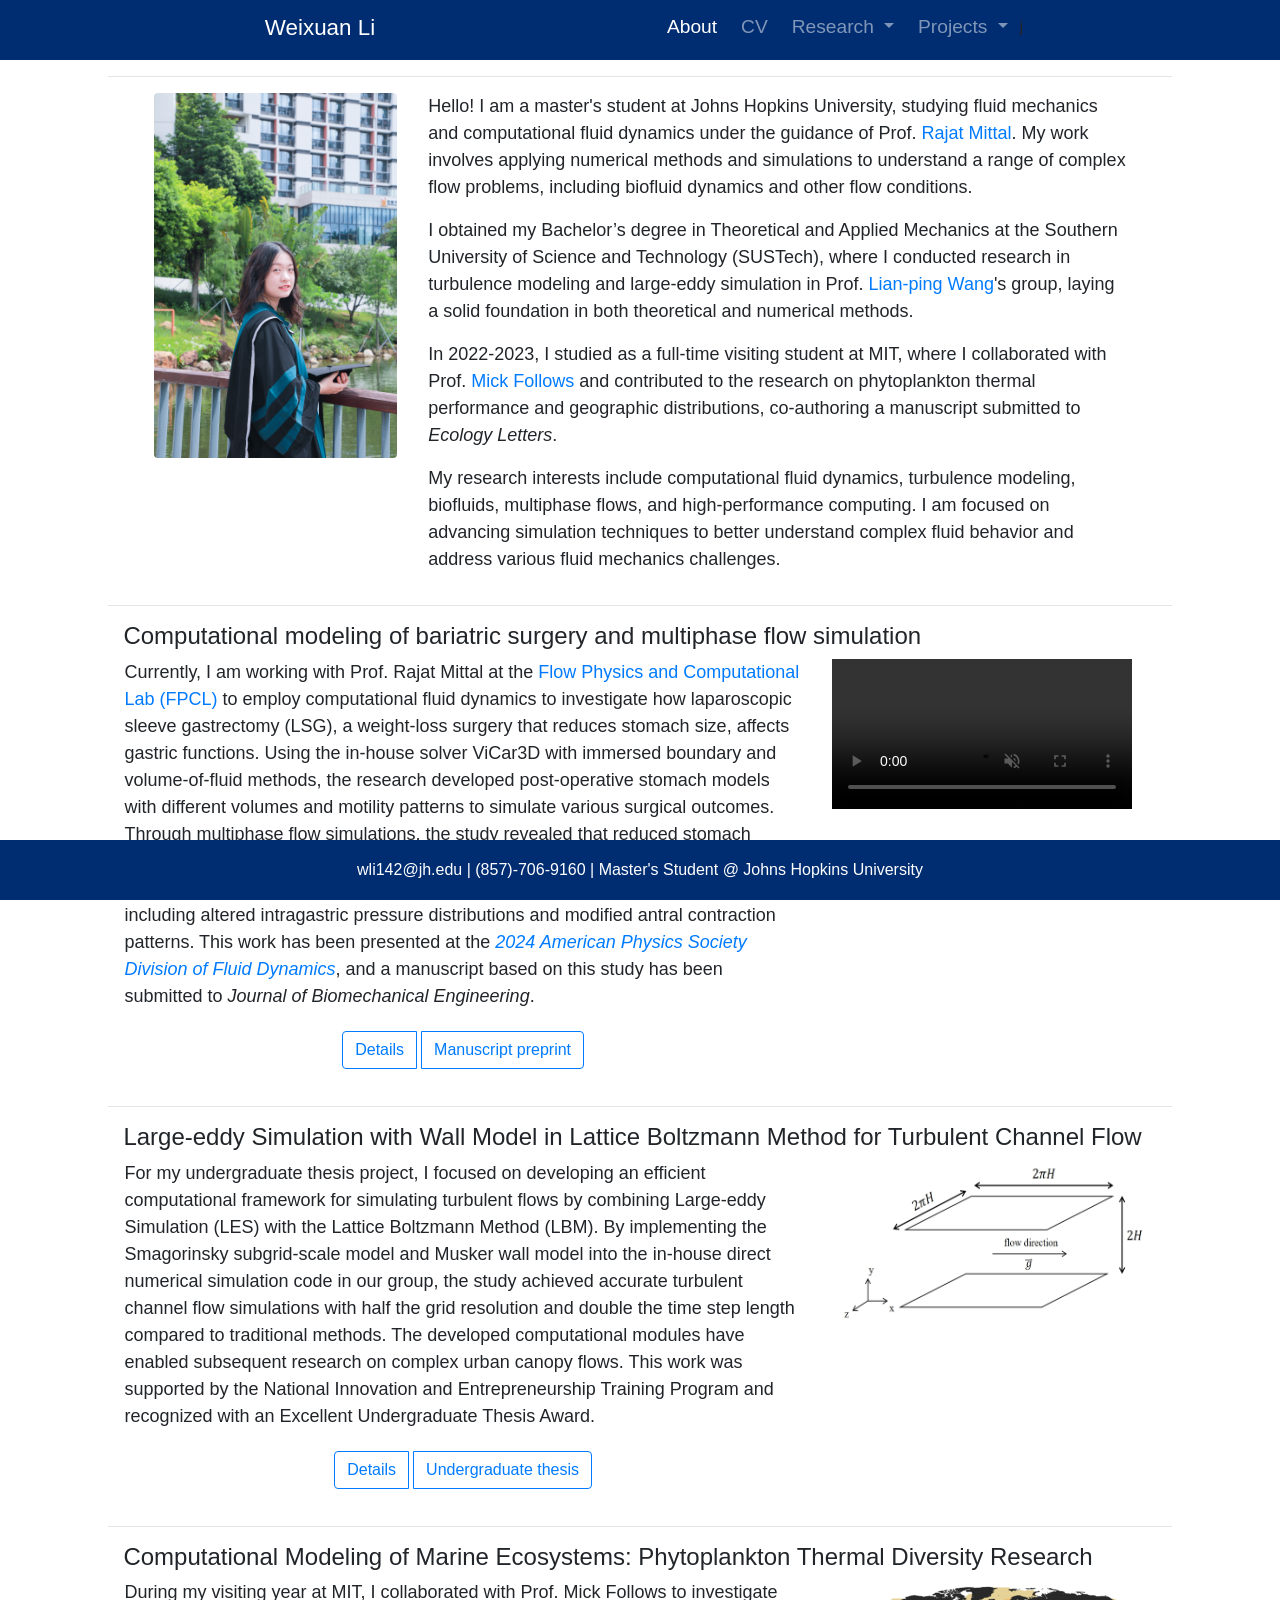
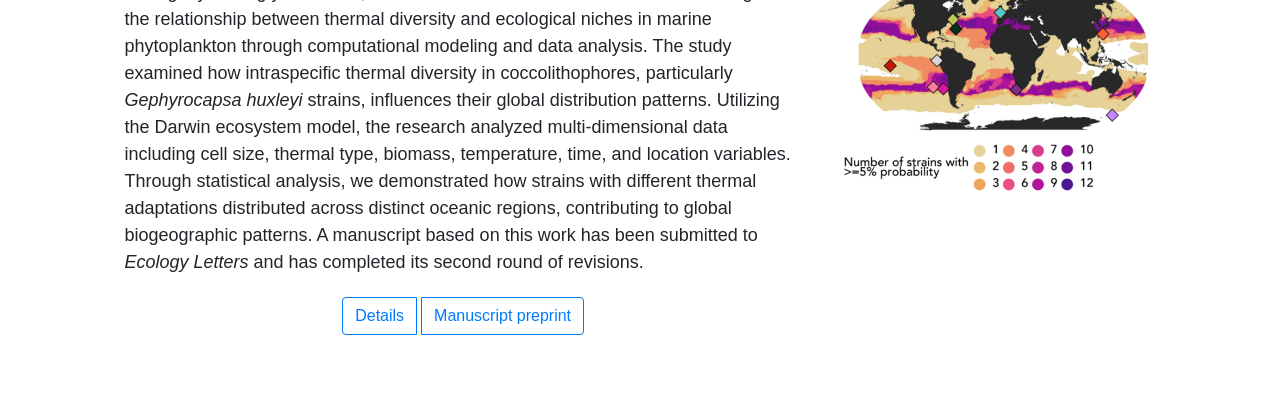
==== index.html @ a3d53324 "Update" ====
<!-- Very simple website layout by me. Feel free to copy / adapt. -->

<!DOCTYPE html>
<html>
    <style>
    

        /* Additional Styles for Research Sections */
        .research-section {
            margin-bottom: 40px;
        }
        .research-section img, .research-section video {
            max-width: 100%;
            height: auto;
        }
        .research-section h4 {
            margin-top: 20px;
            color: #002D72;
        }
        .btn-group .btn {
            margin: 5px;
        }
        .video-container {
            float: right; 
            width: 60%;
        }
        /* .custom-video {
            max-width: 100%;
            height: auto;
        } */
    </style>

    <head>
        <meta http-equiv="Content-Type" content="text/html; charset=utf-8">
        <meta name="viewport" content="width=device-width, initial-scale=1">
        <title>Weixuan Li</title>

        <!-- <link href="https://fonts.googleapis.com/css?family=Roboto:100,400,700" rel="stylesheet"> -->

        <link rel="stylesheet" href="https://maxcdn.bootstrapcdn.com/bootstrap/4.5.2/css/bootstrap.min.css">
        <link rel="stylesheet" href="https://maxcdn.bootstrapcdn.com/font-awesome/4.7.0/css/font-awesome.min.css" media="screen">
        <script src="https://ajax.googleapis.com/ajax/libs/jquery/3.5.1/jquery.min.js"></script>
        <script src="https://maxcdn.bootstrapcdn.com/bootstrap/4.5.2/js/bootstrap.min.js"></script>
        <link rel="stylesheet" href="/assets/style.css" media="screen">

        <!-- Font awesome 5 (for icons) -->
        <link rel="stylesheet" href="https://cdnjs.cloudflare.com/ajax/libs/font-awesome/5.15.3/css/all.min.css ">

        <link rel="icon" type="image/png" href="/assets/img/JHU.logo_vertical.blue.png" sizes="32x32" />
        <link rel="icon" type="image/png" href="/assets/img/JHU.logo_vertical.blue.png" sizes="16x16" />
        <meta charset="UTF-8">

    </head>

    <body>

    <header>
        <nav class="navbar navbar-expand-sm navbar-dark justify-content-center" style="background-color:#002D72;">
            <a class="navbar-brand px-2" href="#">Weixuan Li</a>
    
            <button class="navbar-toggler" type="button" data-toggle="collapse" data-target="#navbarSupportedContent" 
                aria-controls="navbarSupportedContent" aria-expanded="false" aria-label="Toggle navigation">
                <span class="navbar-toggler-icon"></span>
            </button>
    
            <div class="w-50">
                <div class="collapse navbar-collapse" id="navbarSupportedContent">
                    <ul class="navbar-nav ml-auto">
                        <li class="px-1 nav-item active"><a class="nav-link" href="/">About</a></li>
                        <li class="px-1 nav-item"><a class="nav-link" href="CV/Weixuan Li_CV.pdf">CV</a></li>
                        <!-- Projects Dropdown -->
                        <li class="px-1 nav-item dropdown">
                            <a class="nav-link dropdown-toggle" href="#" id="projectsDropdown" role="button" data-toggle="dropdown" aria-haspopup="true" aria-expanded="false">
                                Research
                            </a>
                            <div class="dropdown-menu" aria-labelledby="projectsDropdown">
                                <a class="dropdown-item" href="/Projects/gastrectomy">Laparoscopic Sleeve Gastrectomy</a>
                                <a class="dropdown-item" href="/Projects/LES">LES Turbulent Channel Flow</a>
                                <a class="dropdown-item" href="/Projects/Coccolithophores">Phytoplankton Thermal Diversity</a>
                            </div>
                        </li>
                        <li class="px-1 nav-item dropdown">
                            <a class="nav-link dropdown-toggle" href="#" id="coursesDropdown" role="button" data-toggle="dropdown" aria-haspopup="true" aria-expanded="false">
                                Projects
                            </a>
                            <div class="dropdown-menu" aria-labelledby="coursesDropdown">
                                <a class="dropdown-item" href="/Courses/Cart_pole/">Cart-Pole - Reinforcement Learning</a>
                                <a class="dropdown-item" href="/Courses/Cart_pole/Falling_drop/">Falling Drop - Two-Phase Flow Simulation</a>
                                <a class="dropdown-item" href="/Courses/Cart_pole/Falling_drop/">Flow Around Cylinder - IBM Solver</a>    
                            </div>
                        </li>
                    </ul>j
                </div>
            </div>
        </nav>
    </header>

    <main class="container">
        <hr>

        <!-- About Section -->
        <div class="row justify-content-center">
            <div class="col-md-3">
                <img class="img-fluid rounded mx-auto d-block mb-2" id="profile" src="Photos/Weixuan_Li.jpg" alt="Me">
            </div>
            <div class="col-md-8 pl-3" id="description">
                <!-- <p>I am a master's student at Johns Hopkins, delving into the fascinating world of biofluid mechanics through computational fluid dynamic tools under the guidance of Dr. Rajat Mittal and Dr. Jung-Hee Seo.</p>
                <p> I obtained my Bachelor's degree in Theoretical and Applied Mechanics at the Southern University of Science and Technology (SUSTech), where I began my research journey and laid the groundwork for my passion for fluid dynamics.</p>
                <p>In 2022-2023, I spent a transformative year as a full-time visiting student at MIT, where I not only excelled in my coursework but also worked with Prof. Mick Follows, 
                contributing to the study titled “Intraspecific Diversity in Thermal Performance Determines Phytoplankton Ecological Niche,” which has been submitted to <em>Ecology Letters</em>.</p>
                <p>Driven by a deep curiosity for unraveling the complexities of fluid behavior, my research interests revolve around computational fluid dynamics, biofluids, multiphase flows, and scientific computing. 
                I am dedicated to developing state-of-the-art simulation techniques to investigate disease-related biofluid dynamics, providing valuable insights for medical diagnosis and aiding in the improvement of surgical planning.</p> -->
            
            <p>Hello! I am a master's student at Johns Hopkins University, studying fluid mechanics and computational fluid dynamics under the guidance of Prof. <a href="https://me.jhu.edu/faculty/rajat-mittal/">Rajat Mittal</a>. My work involves applying numerical methods and simulations to understand a range of complex flow problems, including biofluid dynamics and other flow conditions.</p>

            <p>I obtained my Bachelor’s degree in Theoretical and Applied Mechanics at the Southern University of Science and Technology (SUSTech), where I conducted research in turbulence modeling and large-eddy simulation in Prof. <a href="https://www.sustech.edu.cn/en/faculties/wanglianping.html">Lian-ping Wang</a>'s group, laying a solid foundation in both theoretical and numerical methods.</p>

            <p>In 2022-2023, I studied as a full-time visiting student at MIT, where I collaborated with Prof. <a href="https://cee.mit.edu/people_individual/michael-follows/">Mick Follows</a> and contributed to the research on phytoplankton thermal performance and geographic distributions, co-authoring a manuscript submitted to <em>Ecology Letters</em>.</p>

            <p>My research interests include computational fluid dynamics, turbulence modeling, biofluids, multiphase flows, and high-performance computing. I am focused on advancing simulation techniques to better understand complex fluid behavior and address various fluid mechanics challenges.</p>
          </div>

        </div>


    
        <hr>
        <div class="col">
            <h4>Computational modeling of bariatric surgery and multiphase flow simulation</h4>
        </div>
        <div class="row pl-3 pr-3">
            <div class="col-md-8" id="description">
                <p>Currently, I am working with Prof. Rajat Mittal at the <a href="https://engineering.jhu.edu/fsag/">Flow Physics and Computational Lab (FPCL)</a> to employ computational fluid dynamics to investigate how laparoscopic sleeve gastrectomy (LSG), a weight-loss surgery that reduces stomach size, affects gastric functions. 
                    Using the in-house solver ViCar3D with immersed boundary and volume-of-fluid methods, the research developed post-operative stomach models with different volumes and motility patterns to simulate various surgical outcomes. 
                    Through multiphase flow simulations, the study revealed that reduced stomach volume accelerates gastric emptying while impaired motility decreases mixing efficiency. 
                    The research uncovered key mechanisms driving these changes, including altered intragastric pressure distributions and modified antral contraction patterns. 
                    This work has been presented at the <a href="https://meetings.aps.org/Meeting/DFD24/Session/L04.7"><em>2024 American Physics Society Division of Fluid Dynamics</em></a>, and a manuscript based on this study has been submitted to <em>Journal of Biomechanical Engineering</em>.</p>
                    <div class="col d-flex justify-content-center mb-3">
                    <div class="btn-group" role="group" aria-label="Project links">
                        <a class="btn btn-outline-primary" href="/Projects/gastrectomy">Details</a>
                        <a class="btn btn-outline-primary" href="/Projects/gastrectomy/Modeling the Effect of Sleeve Gastrectomy on Gastric Digestion in the Stomach_Insights from Multiphase Flow Modeling.pdf">Manuscript preprint</a>
                        <!-- <a class="btn btn-outline-primary" href="/Projects/LES/Undergraduate thesis_Weixuan Li.pdf">Animations</a> -->
                    </div>
                </div>
            </div>

            <!-- <div class="col-md-4">
                <img class="img-fluid mb-2" src="/Projects/gastrectomy/lsg_1.png" alt="Pre- and post-operative stomach models">
            </div> -->
            <div class="col-md-4 video-container">
                <video class="img-fluid mb-2 custom-video" controls autoplay loop muted>
                    <source src="Projects/gastrectomy/food bolus.mp4" type="video/mp4">
                </video>
            </div>
            <!-- <div class="col-md-4">
                <video class="img-fluid mb-2" controls autoplay loop muted>
                    <source src="Projects/gastrectomy/food bolus.mp4" type="video/mp4">
                </video>
            </div> -->
        </div>

        <hr>
        <div class="col">
            <h4>Large-eddy Simulation with Wall Model in Lattice Boltzmann Method for Turbulent Channel Flow</h4>
        </div>
        <div class="row pl-3 pr-3">
            <div class="col-md-8" id="description">
                <!-- <p>Using a combination of LES and wall modeling within the Lattice Boltzmann framework, we simulate turbulent channel flows efficiently. This approach reduces computational costs while maintaining accuracy, essential for understanding complex turbulent phenomena.</p> -->
                 <p>For my undergraduate thesis project, I focused on developing an efficient computational framework for simulating turbulent flows by combining Large-eddy Simulation (LES) with the Lattice Boltzmann Method (LBM). 
                    By implementing the Smagorinsky subgrid-scale model and Musker wall model into the in-house direct numerical simulation code in our group, the study achieved accurate turbulent channel flow simulations with half the grid resolution and double the time step length compared to traditional methods. 
                    The developed computational modules have enabled subsequent research on complex urban canopy flows. This work was supported by the National Innovation and Entrepreneurship Training Program and recognized with an Excellent Undergraduate Thesis Award. </p>
                <div class="col d-flex justify-content-center mb-3">
                    <div class="btn-group" role="group" aria-label="Project links">
                        <a class="btn btn-outline-primary" href="/Projects/LES">Details</a>
                        <a class="btn btn-outline-primary" href="/Projects/LES/Undergraduate thesis_Weixuan Li.pdf">Undergraduate thesis</a>
                        <!-- <a class="btn btn-outline-primary" href="/Projects/Model Q-II/figure 1.jpg">Video</a> -->
                    </div>
                </div>
            </div>

            <div class="col-md-4">
                <img class="img-fluid mb-2" src="/Projects/LES/Numerical Setup.png" alt="Flow geometry and key simulation results comparing LES with DNS data">
            </div>
            <!-- <div style="text-align: center;">
                <img src="/Projects/LES/LES_1.png" alt="Flow geometry and key simulation results comparing LES with DNS data" style="width: 80%; max-width: 500px; height: auto;">
            </div> -->
        </div>

        <hr>
        <div class="col">
            <h4>Computational Modeling of Marine Ecosystems: Phytoplankton Thermal Diversity Research</h4>
        </div>
        <div class="row pl-3 pr-3">
            <div class="col-md-8" id="description">
                <!-- <p>Using a combination of LES and wall modeling within the Lattice Boltzmann framework, we simulate turbulent channel flows efficiently. This approach reduces computational costs while maintaining accuracy, essential for understanding complex turbulent phenomena.</p> -->
                 <p>During my visiting year at MIT, I collaborated with Prof. Mick Follows to investigate the relationship between thermal diversity and ecological niches in marine phytoplankton through computational modeling and data analysis. 
                    The study examined how intraspecific thermal diversity in coccolithophores, particularly <em>Gephyrocapsa huxleyi</em> strains, influences their global distribution patterns. 
                    Utilizing the Darwin ecosystem model, the research analyzed multi-dimensional data including cell size, thermal type, biomass, temperature, time, and location variables. 
                    Through statistical analysis, we demonstrated how strains with different thermal adaptations distributed across distinct oceanic regions, contributing to global biogeographic patterns. 
                    A manuscript based on this work has been submitted to <em>Ecology Letters</em> and has completed its second round of revisions.</p>
                <div class="col d-flex justify-content-center mb-3">
                    <div class="btn-group" role="group" aria-label="Project links">
                        <a class="btn btn-outline-primary" href="/Projects/Coccolithophores">Details</a>
                        <a class="btn btn-outline-primary" href="/Projects/Coccolithophores/Intraspecific diversity in thermal performance determines.pdf">Manuscript preprint</a>
                        <!-- <a class="btn btn-outline-primary" href="/Projects/Model Q-II/figure 1.jpg">Video</a> -->
                    </div>
                </div>
            </div>

            <div class="col-md-4">
                <img class="img-fluid mb-2" src="/Projects/Coccolithophores/cocco_1.png" alt="Global Distribution and Thermal Adaptations of Marine Phytoplankton Strains">
            </div>
        </div>


    </main>

    <footer class="footer text-white text-center py-3"> 
        <div class="container">
            <span>wli142@jh.edu | (857)-706-9160 | Master's Student @ Johns Hopkins University</span>
        </div>
    </footer>   

    </body>

</html>
---- assets/style.css ----
/*body {
    font-family: 'Roboto', 'Helvetica Neue', Helvetica, Arial, sans-serif;
    margin: 0;
    background-color: #fff;
}*/

a {
    text-decoration: none;
}

.navbar-brand {
    font-size: 1.4em;
}

.nav-link {
    font-size: 1.2em;
}

/*.navbar-nav {
    align-items: center;
}*/

.navbar {
    padding-bottom: 5px;
    padding-top: 5px;
}

.container {
    padding-left: 3vw;
    padding-right: 3vw;
    /*padding-top: 2vw;
    padding-bottom: 2vw;*/
}

#description {
    font-size: 18px;
/*    padding-left: 2vw;*/
}

main {
    padding-top: 60px;
    padding-bottom: 60px;
    flex: 1;
}

header {
    position: fixed;
    top: 0;
    background-color: #002D72;
    left: 0;
    right: 0;
    z-index: 1000;
    height: 60px;
    /* display: flex;  */
    /* align-items: center; */
}

footer {
    position: fixed;
    bottom: 0;
    background-color: #002D72;
    left: 0;
    right: 0;
    z-index: 1000;
    height: 60px;
    display: flex;
    align-items: center;
}

footer .container {
    display: flex;
    align-items: center;
    justify-content: center;
    height: 100%;
}
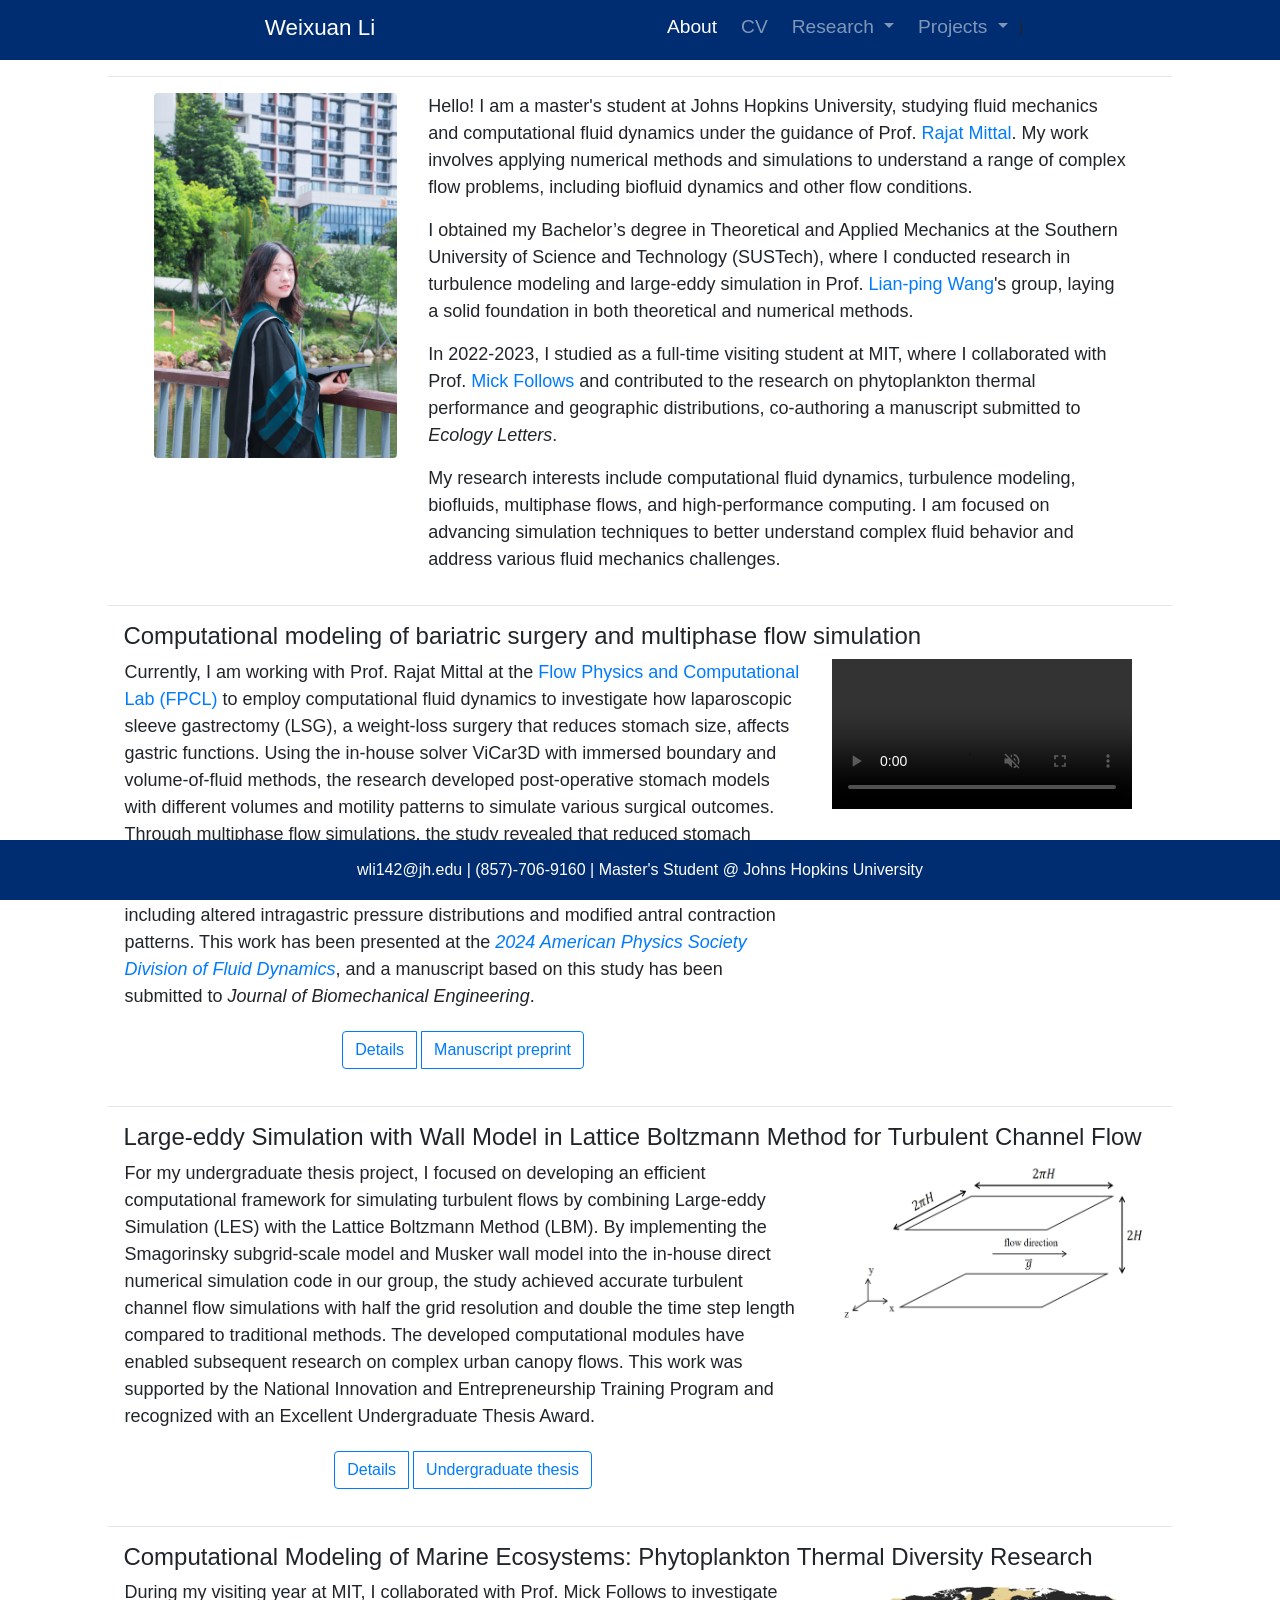
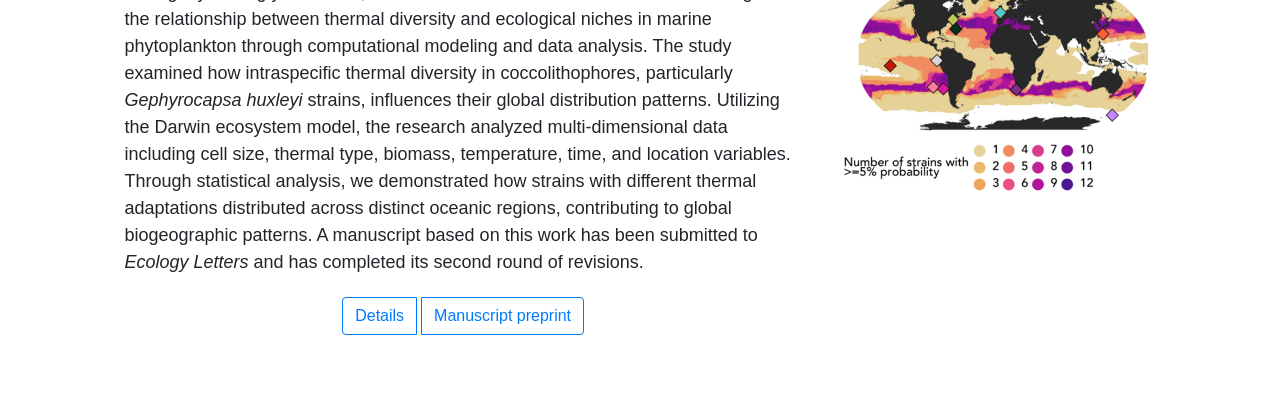
==== commit 4c6e8749: "Update" ====
--- a/index.html
+++ b/index.html
@@ -87,6 +87,7 @@
                                 <a class="dropdown-item" href="/Courses/Cart_pole/">Cart-Pole - Reinforcement Learning</a>
                                 <a class="dropdown-item" href="/Courses/Cart_pole/Falling_drop/">Falling Drop - Two-Phase Flow Simulation</a>
                                 <a class="dropdown-item" href="/Courses/Cart_pole/Falling_drop/">Flow Around Cylinder - IBM Solver</a>    
+                                <a class="dropdown-item" href="/Courses/Cart_pole/Cavity/">Lid-Driven Cavity FLow - 2D FDM Solver</a>
                             </div>
                         </li>
                     </ul>j
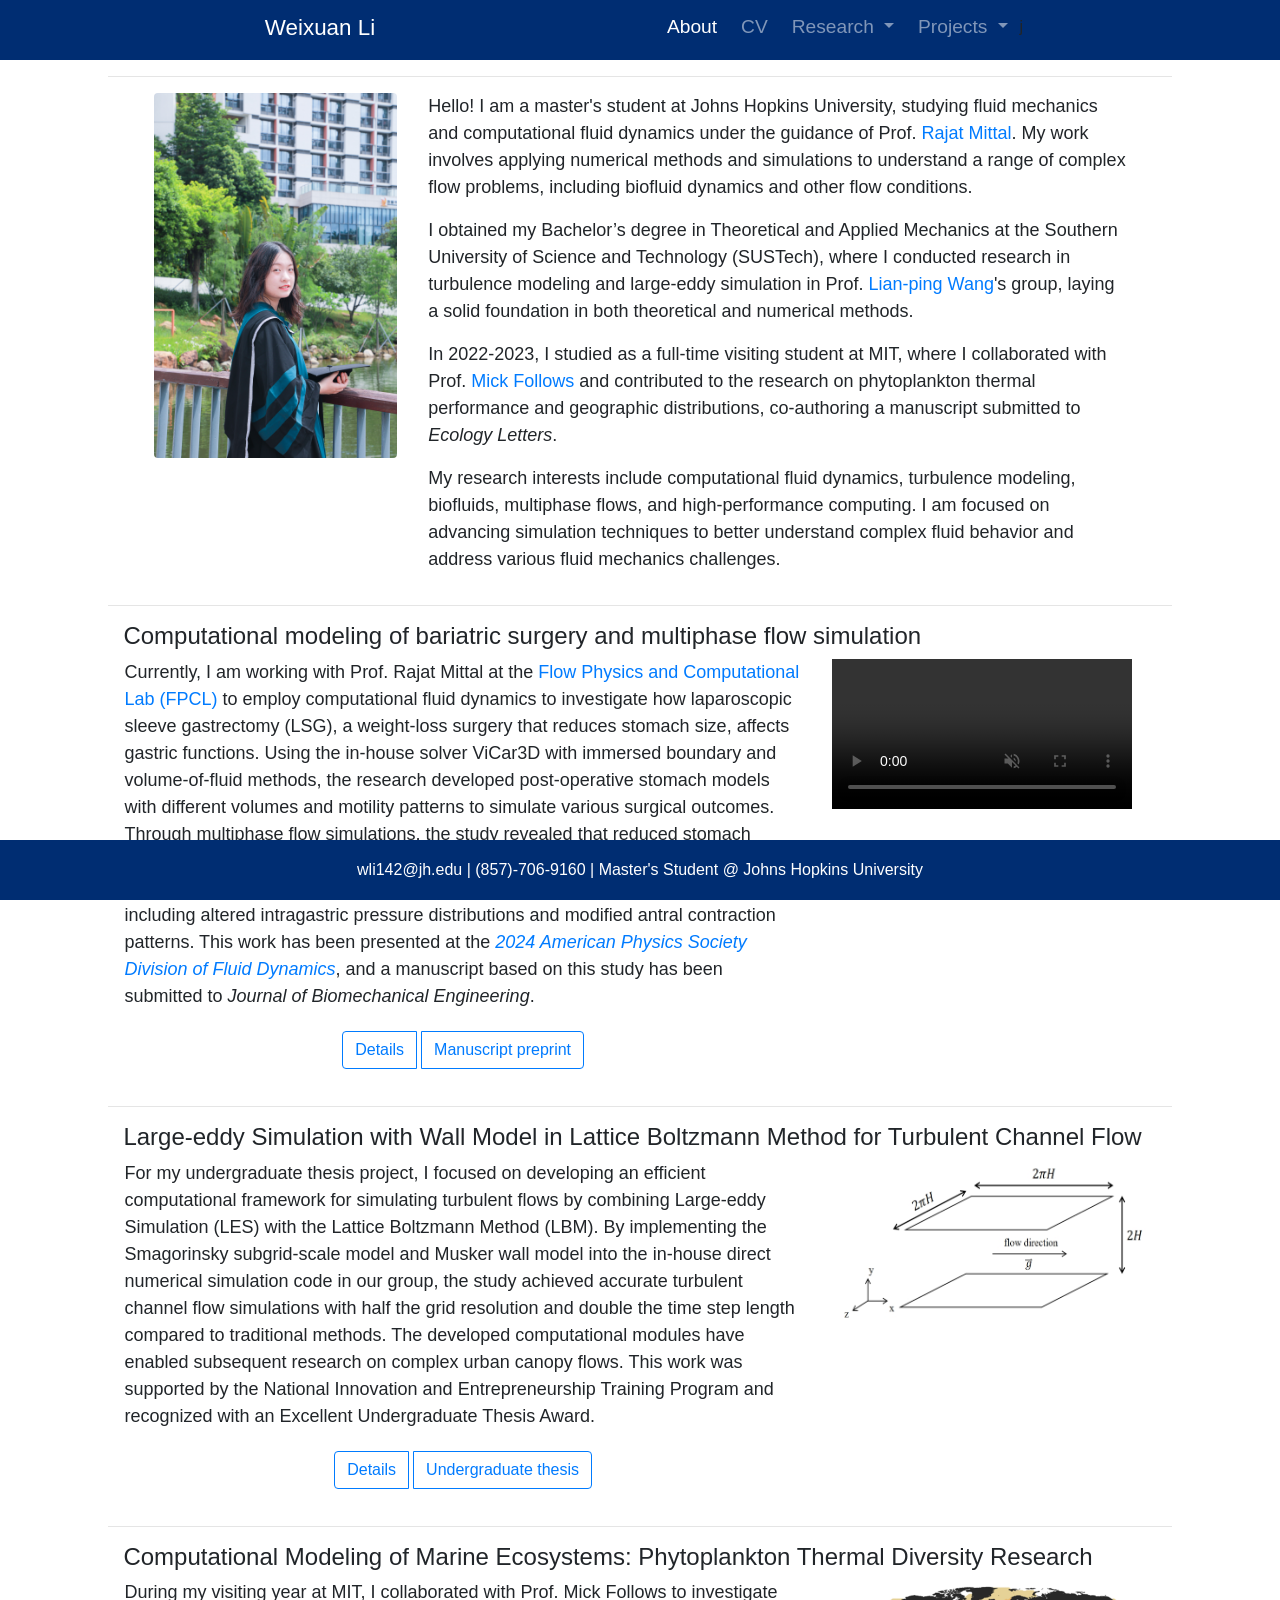
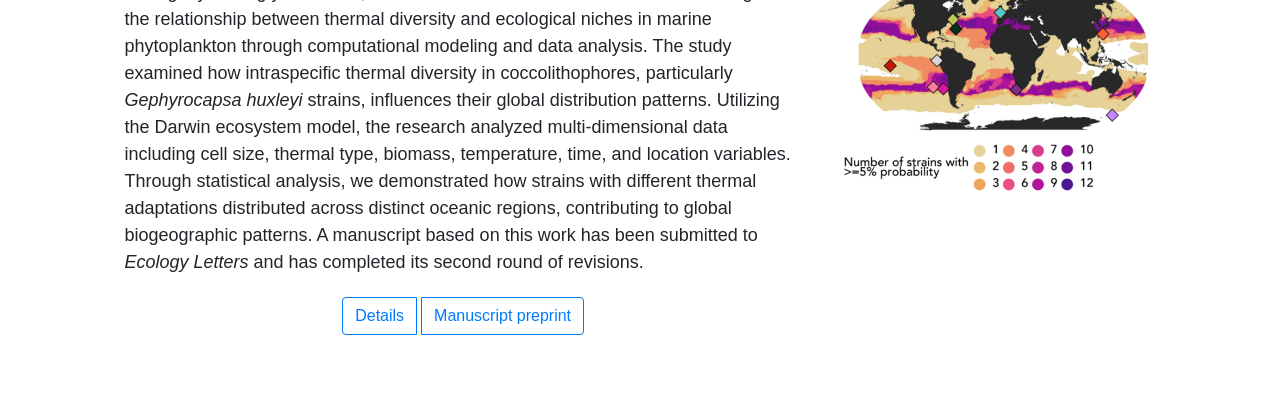
==== commit f4b8976c: "Update" ====
--- a/index.html
+++ b/index.html
@@ -86,8 +86,9 @@
                             <div class="dropdown-menu" aria-labelledby="coursesDropdown">
                                 <a class="dropdown-item" href="/Courses/Cart_pole/">Cart-Pole - Reinforcement Learning</a>
                                 <a class="dropdown-item" href="/Courses/Cart_pole/Falling_drop/">Falling Drop - Two-Phase Flow Simulation</a>
-                                <a class="dropdown-item" href="/Courses/Cart_pole/Falling_drop/">Flow Around Cylinder - IBM Solver</a>    
-                                <a class="dropdown-item" href="/Courses/Cart_pole/Cavity/">Lid-Driven Cavity FLow - 2D FDM Solver</a>
+                                <a class="dropdown-item" href="/Courses/Cart_pole/IBM/">Flow Around Cylinder - IBM Solver</a>
+                                <a class="dropdown-item" href="/Courses/Cavity/">Lid-Driven Cavity FLow - 2D FDM Solver</a>
+                                <a class="dropdown-item" href="/Courses/Laplace/">2D Laplace Equation - SOR Gauss-Seidel Solver</a>
                             </div>
                         </li>
                     </ul>j
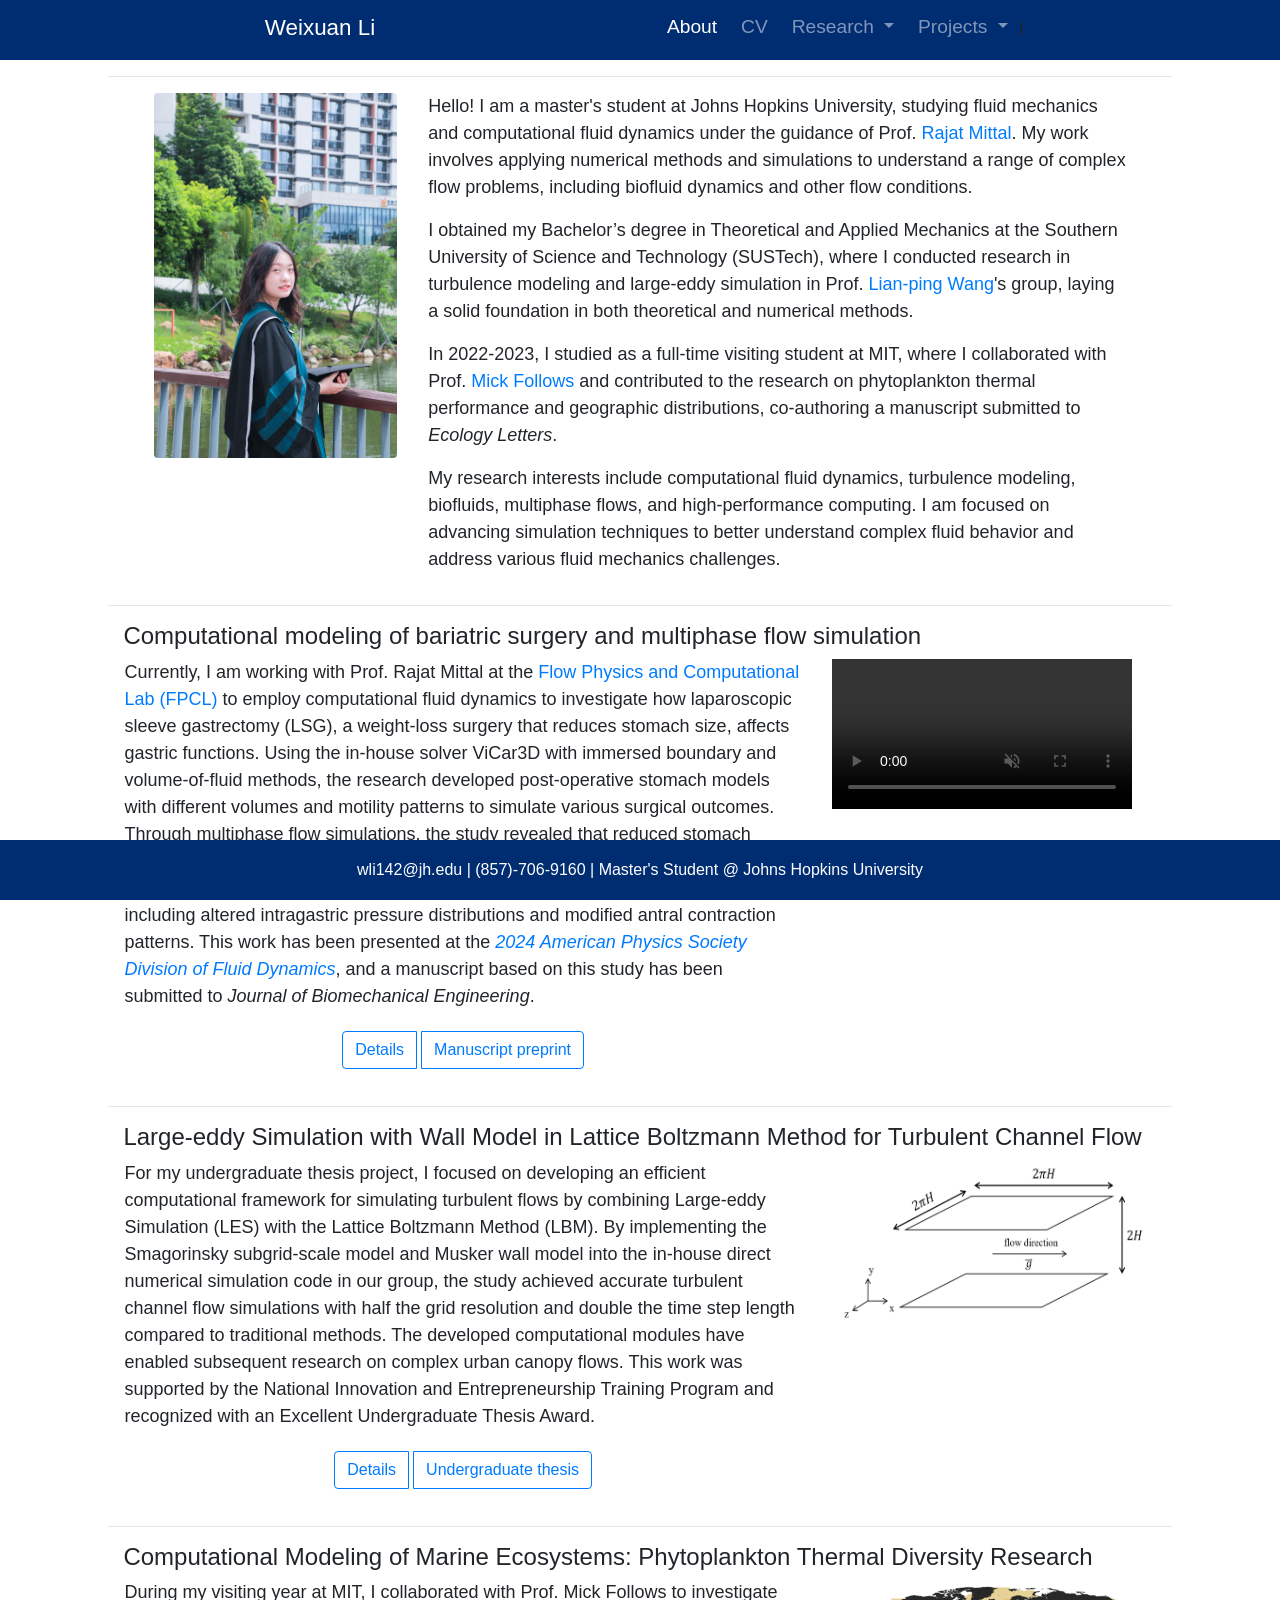
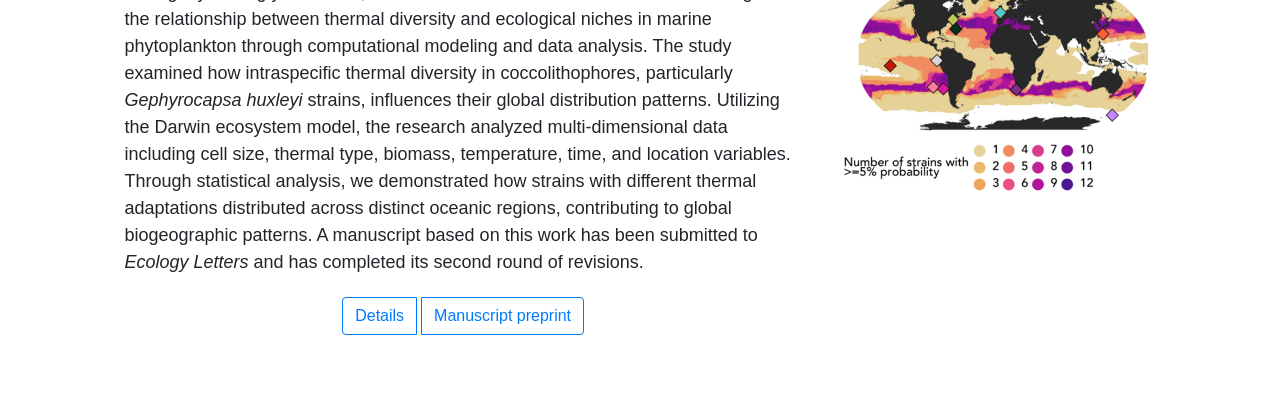
==== commit b7fa96d8: "CV" ====
--- a/index.html
+++ b/index.html
@@ -67,7 +67,7 @@
                 <div class="collapse navbar-collapse" id="navbarSupportedContent">
                     <ul class="navbar-nav ml-auto">
                         <li class="px-1 nav-item active"><a class="nav-link" href="/">About</a></li>
-                        <li class="px-1 nav-item"><a class="nav-link" href="CV/Weixuan Li_CV.pdf">CV</a></li>
+                        <li class="px-1 nav-item"><a class="nav-link" href="CV/Weixuan_Li_CV.pdf">CV</a></li>
                         <!-- Projects Dropdown -->
                         <li class="px-1 nav-item dropdown">
                             <a class="nav-link dropdown-toggle" href="#" id="projectsDropdown" role="button" data-toggle="dropdown" aria-haspopup="true" aria-expanded="false">
@@ -84,11 +84,11 @@
                                 Projects
                             </a>
                             <div class="dropdown-menu" aria-labelledby="coursesDropdown">
-                                <a class="dropdown-item" href="/Courses/Cart_pole/">Cart-Pole - Reinforcement Learning</a>
-                                <a class="dropdown-item" href="/Courses/Cart_pole/Falling_drop/">Falling Drop - Two-Phase Flow Simulation</a>
                                 <a class="dropdown-item" href="/Courses/Cart_pole/IBM/">Flow Around Cylinder - IBM Solver</a>
                                 <a class="dropdown-item" href="/Courses/Cavity/">Lid-Driven Cavity FLow - 2D FDM Solver</a>
                                 <a class="dropdown-item" href="/Courses/Laplace/">2D Laplace Equation - SOR Gauss-Seidel Solver</a>
+                                <a class="dropdown-item" href="/Courses/Cart_pole/Falling_drop/">Falling Drop - Two-Phase Flow Simulation</a>
+                                <a class="dropdown-item" href="/Courses/Cart_pole/">Cart-Pole - Reinforcement Learning</a>
                             </div>
                         </li>
                     </ul>j
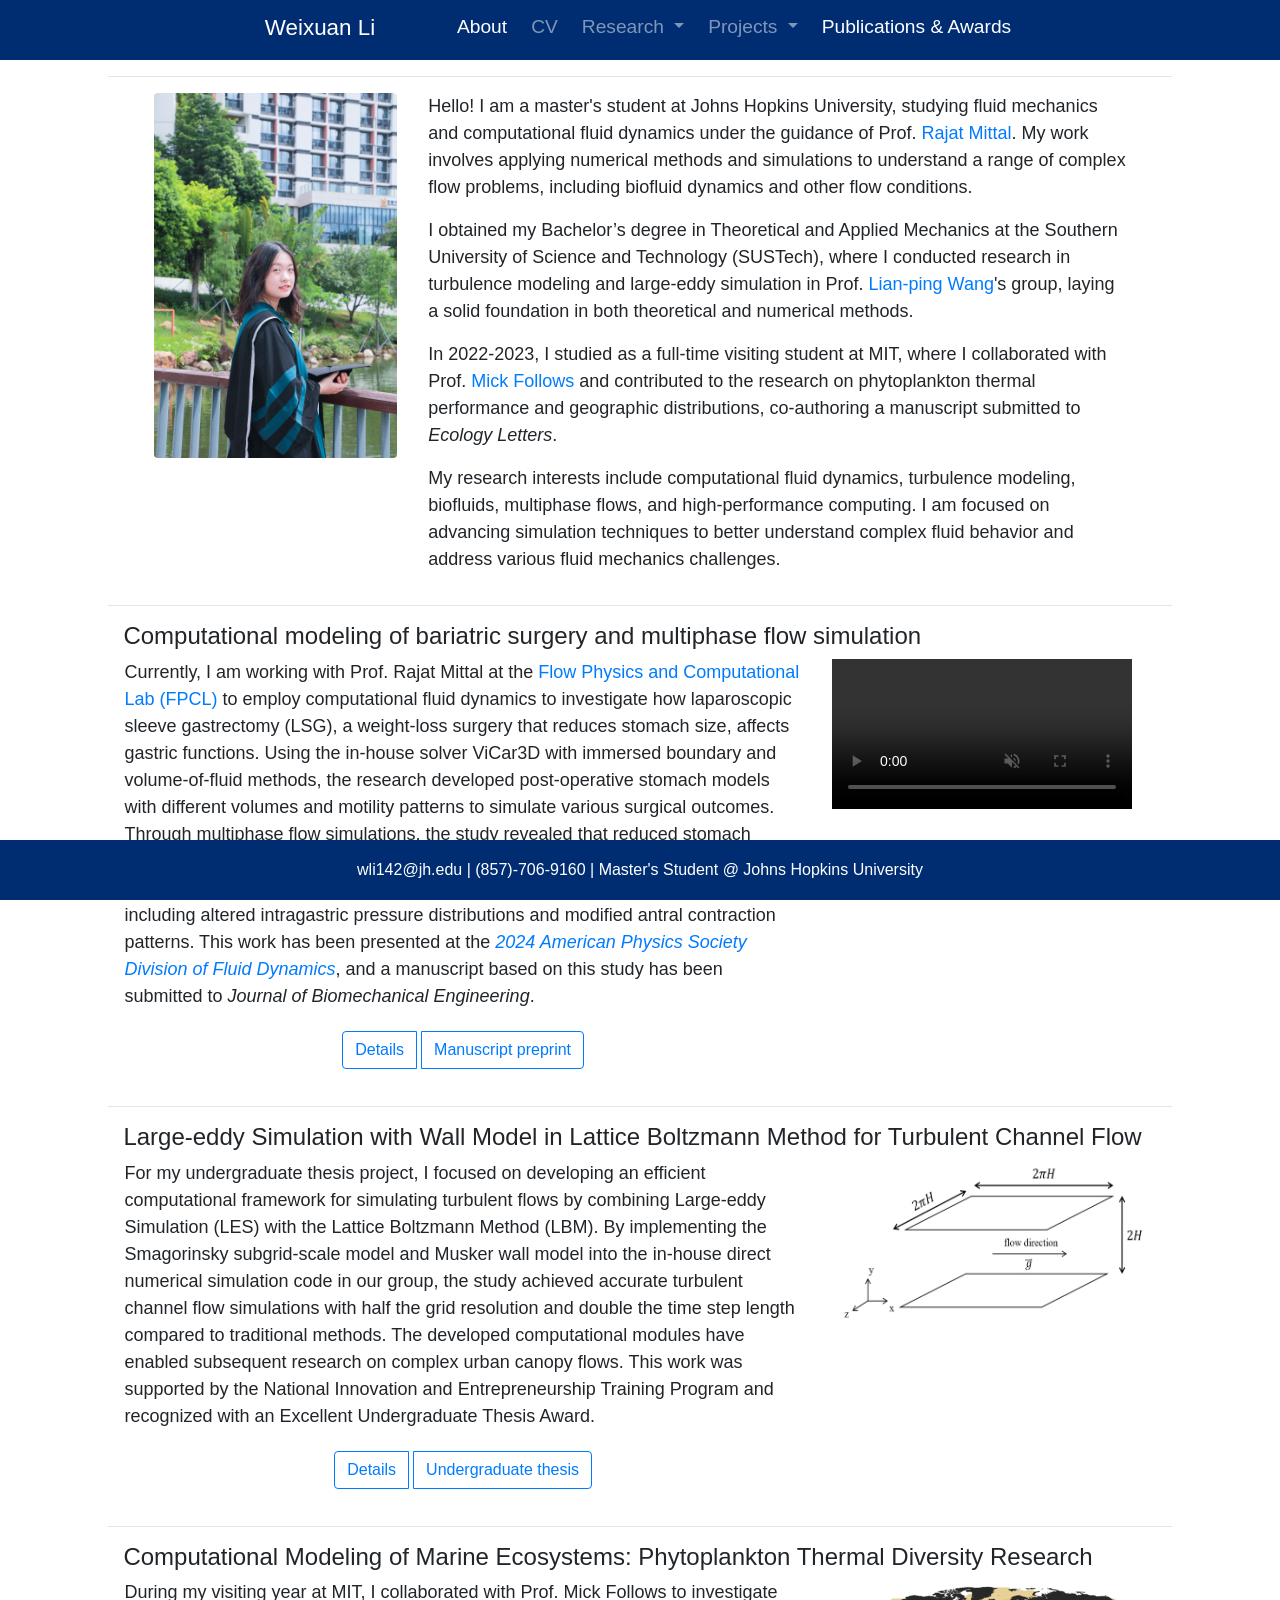
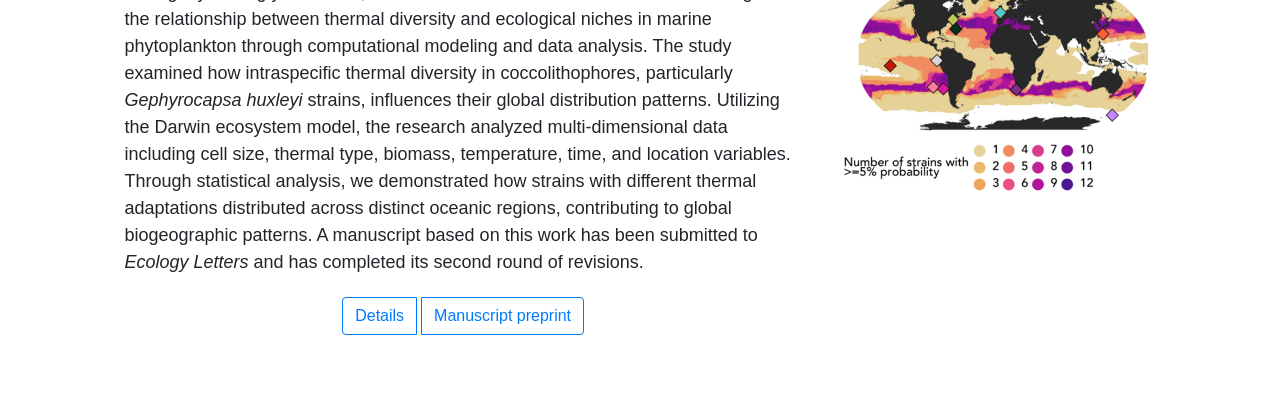
==== commit 3966912d: "Update" ====
--- a/index.html
+++ b/index.html
@@ -91,7 +91,10 @@
                                 <a class="dropdown-item" href="/Courses/Cart_pole/">Cart-Pole - Reinforcement Learning</a>
                             </div>
                         </li>
-                    </ul>j
+                        <li class="px-1 nav-item active">
+                            <a class="nav-link" href="/Awards/">Publications & Awards</a>
+                        </li>
+                    </ul>
                 </div>
             </div>
         </nav>
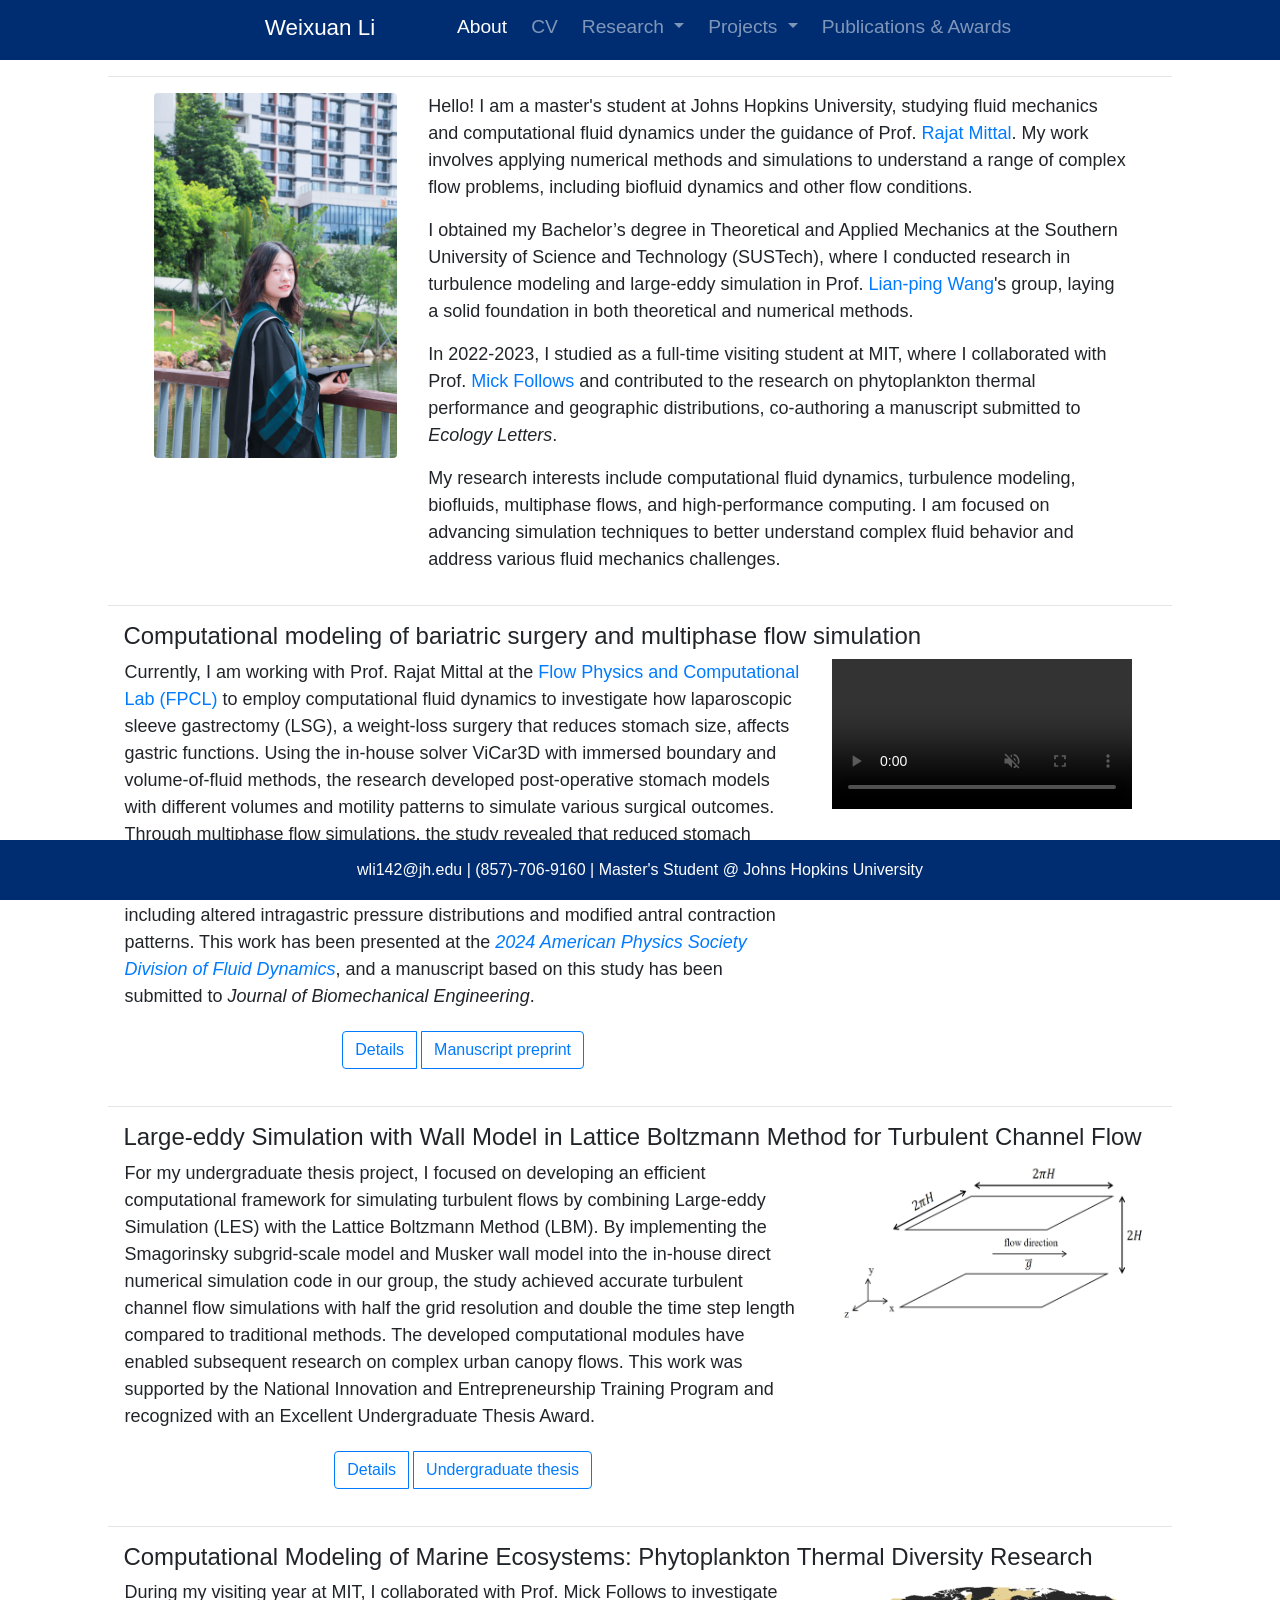
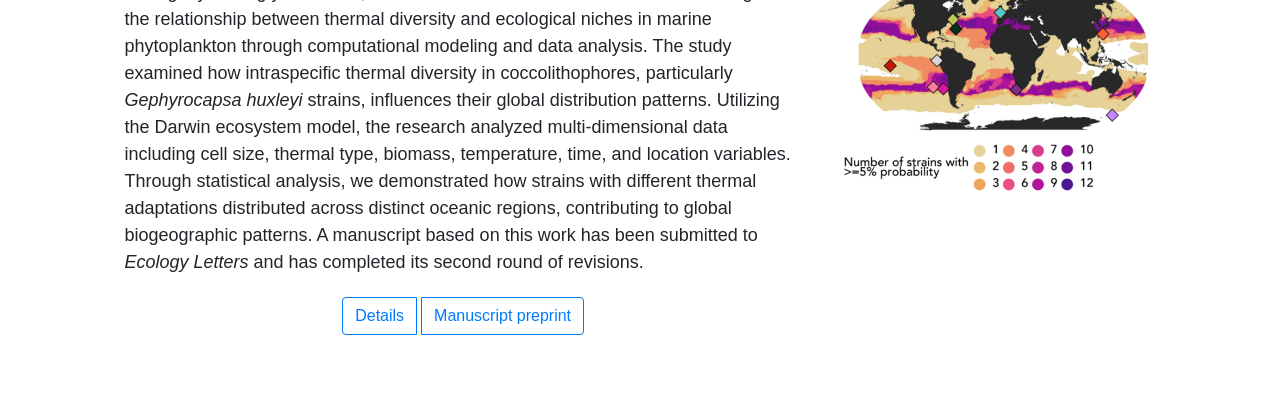
==== commit 121a0f34: "Update" ====
--- a/index.html
+++ b/index.html
@@ -91,7 +91,7 @@
                                 <a class="dropdown-item" href="/Courses/Cart_pole/">Cart-Pole - Reinforcement Learning</a>
                             </div>
                         </li>
-                        <li class="px-1 nav-item active">
+                        <li class="px-1 nav-item">
                             <a class="nav-link" href="/Awards/">Publications & Awards</a>
                         </li>
                     </ul>
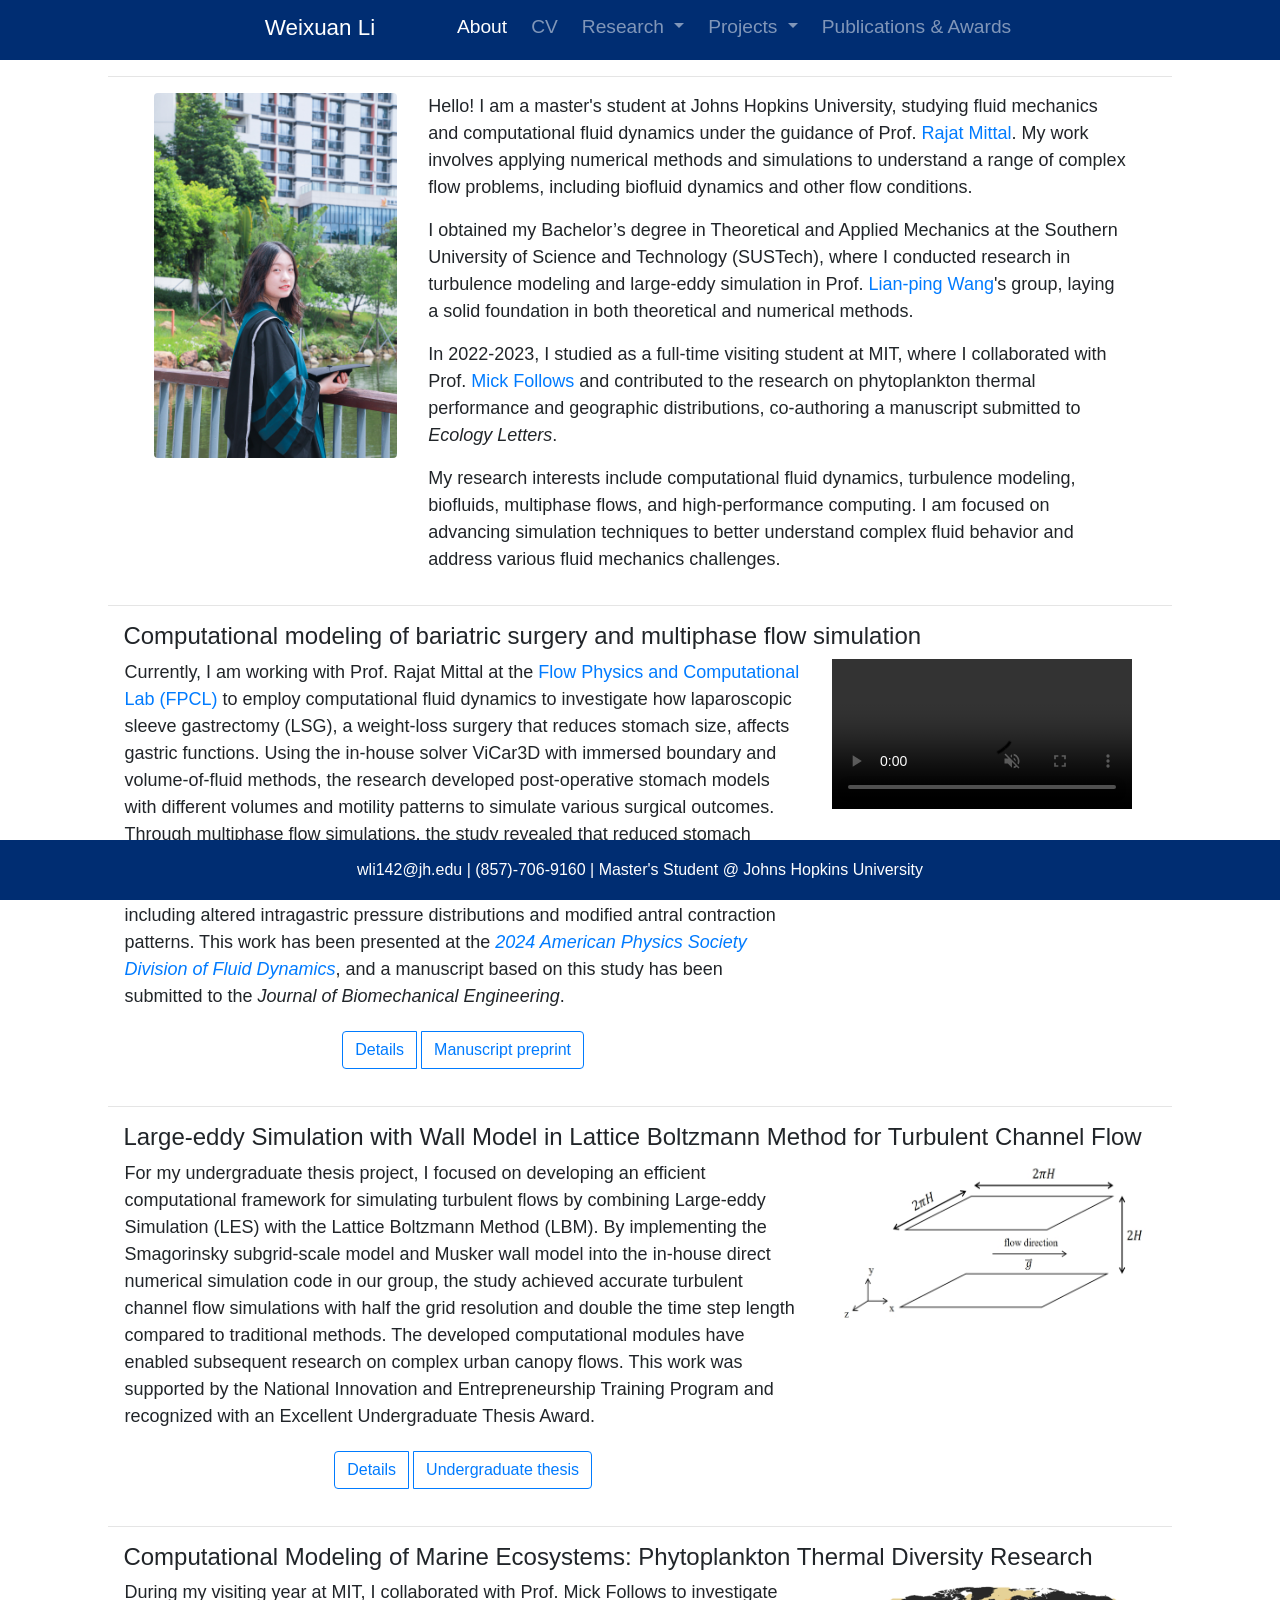
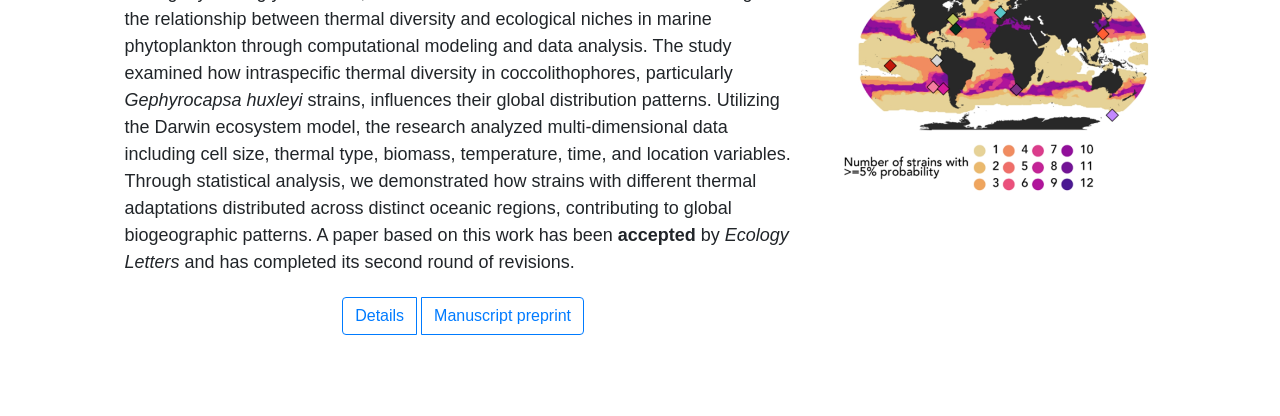
==== commit dfcda1a1: "Update" ====
--- a/index.html
+++ b/index.html
@@ -139,7 +139,7 @@
                     Using the in-house solver ViCar3D with immersed boundary and volume-of-fluid methods, the research developed post-operative stomach models with different volumes and motility patterns to simulate various surgical outcomes. 
                     Through multiphase flow simulations, the study revealed that reduced stomach volume accelerates gastric emptying while impaired motility decreases mixing efficiency. 
                     The research uncovered key mechanisms driving these changes, including altered intragastric pressure distributions and modified antral contraction patterns. 
-                    This work has been presented at the <a href="https://meetings.aps.org/Meeting/DFD24/Session/L04.7"><em>2024 American Physics Society Division of Fluid Dynamics</em></a>, and a manuscript based on this study has been submitted to <em>Journal of Biomechanical Engineering</em>.</p>
+                    This work has been presented at the <a href="https://meetings.aps.org/Meeting/DFD24/Session/L04.7"><em>2024 American Physics Society Division of Fluid Dynamics</em></a>, and a manuscript based on this study has been submitted to the <em>Journal of Biomechanical Engineering</em>.</p>
                     <div class="col d-flex justify-content-center mb-3">
                     <div class="btn-group" role="group" aria-label="Project links">
                         <a class="btn btn-outline-primary" href="/Projects/gastrectomy">Details</a>
@@ -202,7 +202,7 @@
                     The study examined how intraspecific thermal diversity in coccolithophores, particularly <em>Gephyrocapsa huxleyi</em> strains, influences their global distribution patterns. 
                     Utilizing the Darwin ecosystem model, the research analyzed multi-dimensional data including cell size, thermal type, biomass, temperature, time, and location variables. 
                     Through statistical analysis, we demonstrated how strains with different thermal adaptations distributed across distinct oceanic regions, contributing to global biogeographic patterns. 
-                    A manuscript based on this work has been submitted to <em>Ecology Letters</em> and has completed its second round of revisions.</p>
+                    A paper based on this work has been <b>accepted</b> by <em>Ecology Letters</em> and has completed its second round of revisions.</p>
                 <div class="col d-flex justify-content-center mb-3">
                     <div class="btn-group" role="group" aria-label="Project links">
                         <a class="btn btn-outline-primary" href="/Projects/Coccolithophores">Details</a>
